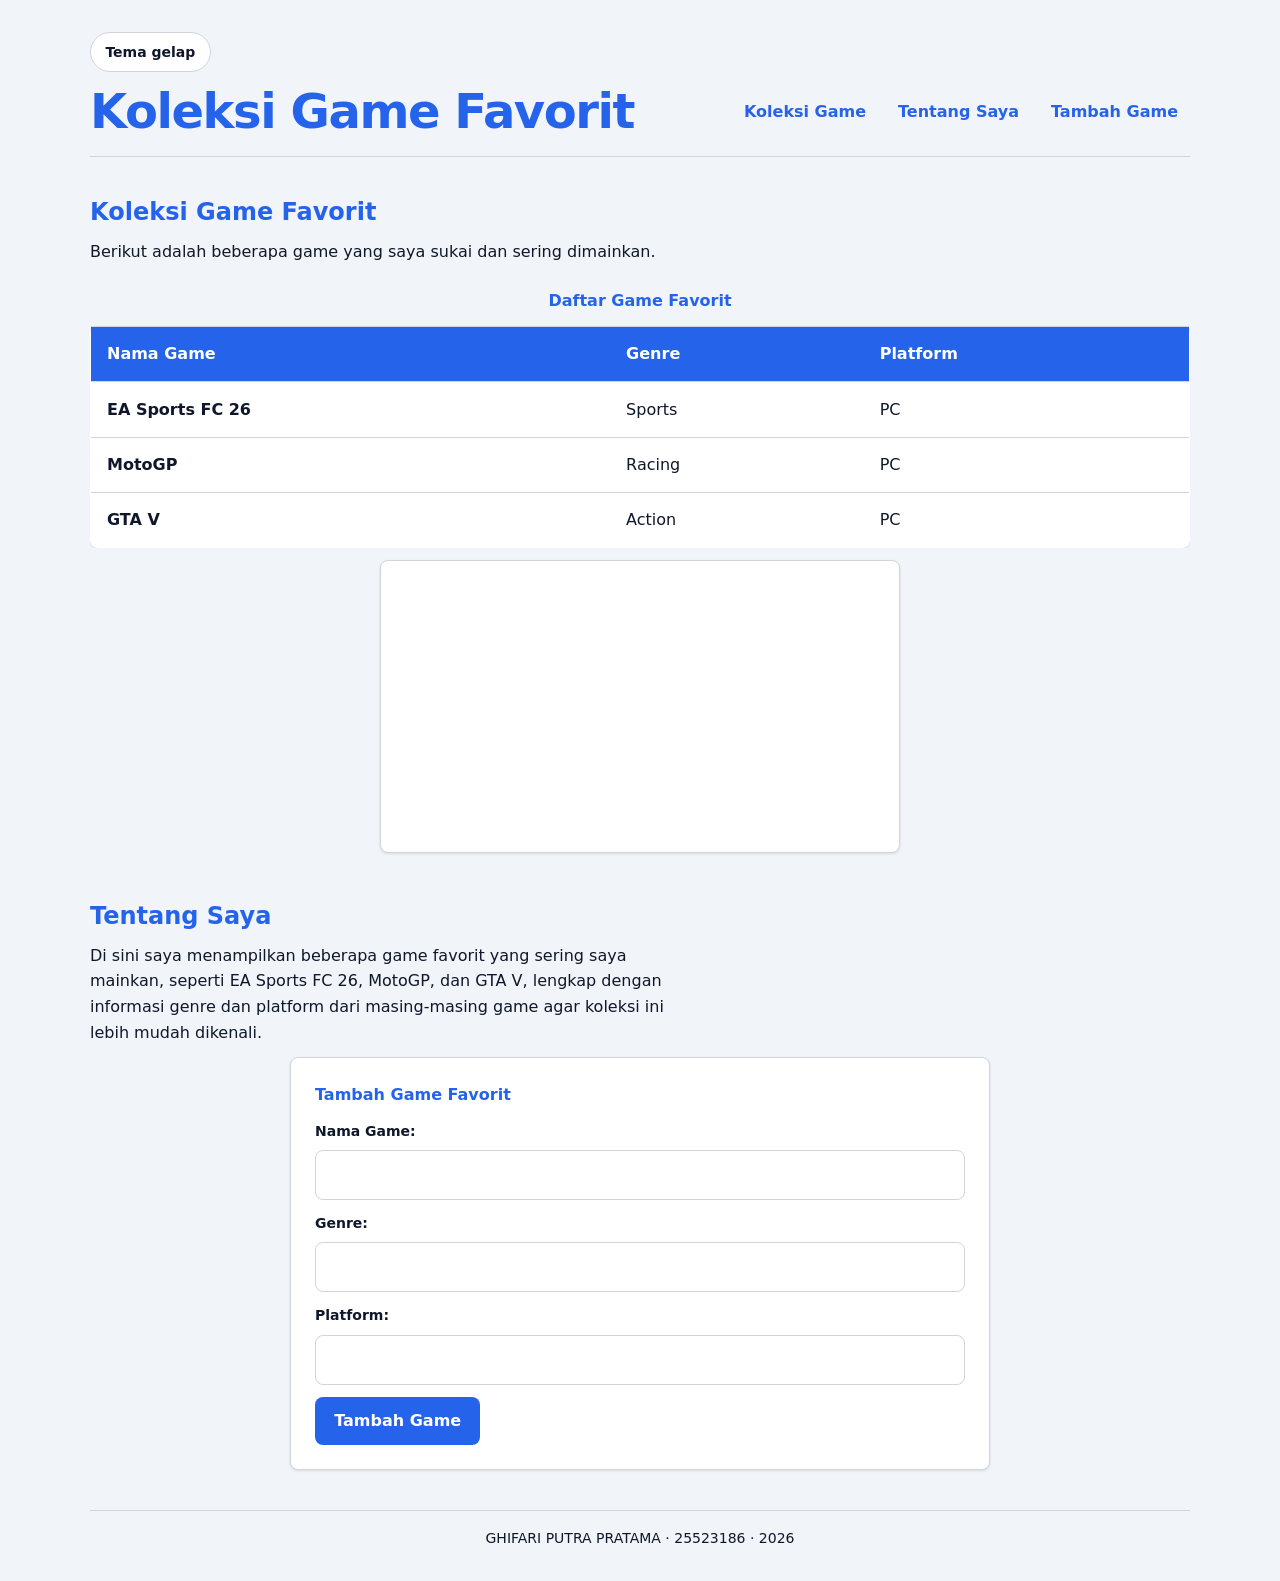
==== worksheet-p8/profil.html @ 8d689f98 "Tambah worksheet P8 dan JavaScript" ====
<!DOCTYPE html>
<html lang="id">

<head>
    <meta charset="utf-8">
    <meta name="viewport" content="width=device-width, initial-scale=1.0">
    <title>Koleksi Game Favorit</title>

    <link rel="stylesheet" href="tokens.css">
    <link rel="stylesheet" href="base.css">
    <link rel="stylesheet" href="layout.css">
    <link rel="stylesheet" href="komponen.css">
    <link rel="stylesheet" href="tema.css">
    <link rel="stylesheet" href="responsif.css">
</head>

<body>

    <div class="page">

        <header class="navbar">

            <input type="checkbox" id="tema" class="pengalih-tema">
            <label for="tema" class="tombol-tema">Tema gelap</label>

            <div class="header-baris">

                <h1>Koleksi Game Favorit</h1>

                <nav aria-label="Navigasi utama">
                    <ul>
                        <li><a href="#koleksi">Koleksi Game</a></li>
                        <li><a href="#tentang">Tentang Saya</a></li>
                        <li><a href="#tambah">Tambah Game</a></li>
                    </ul>
                </nav>

            </div>

        </header>

        <div class="isi">

            <main class="utama">

                <section id="koleksi">

                    <h2>Koleksi Game Favorit</h2>

                    <p>
                        Berikut adalah beberapa game yang saya sukai dan sering dimainkan.
                    </p>

                    <div class="katalog">

                        <div class="table-wrap">
                        <table class="kartu papan">

                            <caption>Daftar Game Favorit</caption>

                            <thead>
                                <tr>
                                    <th scope="col">Nama Game</th>
                                    <th scope="col">Genre</th>
                                    <th scope="col">Platform</th>
                                </tr>
                            </thead>

                            <tbody>

                                <tr>
                                    <th scope="row">EA Sports FC 26</th>
                                    <td>Sports</td>
                                    <td>PC</td>
                                </tr>

                                <tr>
                                    <th scope="row">MotoGP</th>
                                    <td>Racing</td>
                                    <td>PC</td>
                                </tr>

                                <tr>
                                    <th scope="row">GTA V</th>
                                    <td>Action</td>
                                    <td>PC</td>
                                </tr>

                            </tbody>

                                                </table>
                    </div>

                    </div>

                    <figure class="slideshow">

                        <div class="slide">

                            <img
                                src="ea-sports-fc-26.jpg"
                                alt="Sampul game EA Sports FC 26"
                                width="640"
                                height="360"
                                loading="lazy">

                            <span>EA Sports FC 26</span>

                        </div>

                        <div class="slide">

                            <img
                                src="motogp.jpg"
                                alt="Sampul game MotoGP"
                                width="640"
                                height="360"
                                loading="lazy">

                            <span>MotoGP</span>

                        </div>

                        <div class="slide">

                            <img
                                src="gta-v.jpg"
                                alt="Sampul game GTA V"
                                width="640"
                                height="360"
                                loading="lazy">

                            <span>GTA V</span>

                        </div>

                    </figure>

                </section>

                <section id="tentang">

                    <h2>Tentang Saya</h2>
		<p>
    Di sini saya menampilkan beberapa game favorit yang sering saya mainkan, seperti EA Sports FC 26, MotoGP, dan GTA V, lengkap dengan informasi genre dan platform dari masing-masing game agar koleksi ini lebih mudah dikenali.
		</p>
                    <div id="tambah">

                        <h3>Tambah Game Favorit</h3>

                        <form action="/simpan" method="post">

                            <div class="form-kolom">

                                <label for="nama-game">Nama Game:</label>

                                <input
                                    type="text"
                                    id="nama-game"
                                    name="nama-game"
                                    required>

                                <p class="pesan-galat">
                                    Isi nama game.
                                </p>

                            </div>

                            <div class="form-kolom">

                                <label for="genre">Genre:</label>

                                <input
                                    type="text"
                                    id="genre"
                                    name="genre"
                                    required>

                                <p class="pesan-galat">
                                    Isi genre game.
                                </p>

                            </div>

                            <div class="form-kolom">

                                <label for="platform">Platform:</label>

                                <input
                                    type="text"
                                    id="platform"
                                    name="platform"
                                    required>

                                <p class="pesan-galat">
                                    Isi platform game.
                                </p>

                            </div>

                            <button type="submit">
                                Tambah Game
                            </button>

                        </form>

                    </div>

                </section>

            </main>

        </div>

        <footer>

            <p>
                GHIFARI PUTRA PRATAMA · 25523186 · 2026
            </p>

        </footer>

    </div>

</body>

</html>
---- worksheet-p8/tokens.css ----
:root {
    /* Primitive tokens */
    --blue-700: #2563EB;
    --blue-500: #3B82F6;
    --blue-300: #93C5FD;

    --gray-950: #0F172A;
    --gray-800: #1E293B;
    --gray-300: #D1D5DB;
    --gray-100: #F1F5F9;
    --white: #FFFFFF;

    --red-700: #B00020;

    --space-1: 0.25rem;
    --space-2: 0.5rem;
    --space-3: 0.75rem;
    --space-4: 1rem;
    --space-6: 1.5rem;

    --radius-md: 0.5rem;
    --radius-full: 999px;

    --shadow-1: 0 1px 3px rgba(0, 0, 0, 0.10);

    --text-sm: 0.875rem;
    --text-md: 1rem;
    --text-xl: 1.5rem;
    --text-3xl: 2.25rem;

    /* Semantic tokens */
    --color-bg: var(--gray-100);
    --color-fg: var(--gray-950);
    --color-surface: var(--white);
    --color-border: var(--gray-300);
    --color-primary: var(--blue-700);
    --color-danger: var(--red-700);
    --color-focus: var(--blue-700);

    --card-pad: var(--space-4);
    --section-gap: var(--space-6);
}
---- worksheet-p8/base.css ----
*, *::before, *::after {
    box-sizing: border-box;
}

* {
    margin: 0;
}

html {
    font-size: 100%;
    scroll-behavior: smooth;
}

body {
    min-height: 100vh;
    font-family: system-ui, "Segoe UI", Roboto, sans-serif;
    font-size: var(--text-md);
    line-height: 1.6;
    color: var(--color-fg);
    background: var(--color-bg);
    padding: var(--space-4);
    transition:
        background-color 0.25s ease,
        color 0.25s ease;
}

img {
    max-width: 100%;
    height: auto;
    display: block;
}

h1 {
    font-size: clamp(2rem, 5vw, 3rem);
    line-height: 1.15;
    letter-spacing: -0.03em;
}

h2 {
    font-size: var(--text-xl);
    line-height: 1.25;
}

h3 {
    font-size: var(--text-md);
}

p {
    color: var(--color-fg);
}

main p {
    max-width: 60ch;
}

button,
input,
select,
textarea {
    font: inherit;
}
---- worksheet-p8/layout.css ----
header {
    max-width: 1100px;
    margin-inline: auto;
    padding-block: var(--space-4);
    border-bottom: 1px solid var(--color-border);
}

.header-baris {
    display: flex;
    align-items: center;
    justify-content: space-between;
    gap: var(--space-4);
    flex-wrap: wrap;
}

header h1 {
    color: var(--color-primary);
}

nav ul {
    display: flex;
    align-items: center;
    gap: var(--space-2);
    list-style: none;
    padding: 0;
    flex-wrap: wrap;
}

nav a {
    display: inline-block;
    padding: var(--space-2) var(--space-3);
    border-radius: var(--radius-md);
    color: var(--color-primary);
    text-decoration: none;
    font-weight: 600;
    transition: 0.2s ease;
}

nav a:hover {
    background: var(--color-primary);
    color: var(--color-surface);
}

main {
    max-width: 1100px;
    margin-inline: auto;
    display: flex;
    flex-direction: column;
    gap: 3rem;
    padding-block: 2.5rem;
}

section {
    display: flex;
    flex-direction: column;
    gap: var(--space-3);
}

section h2 {
    color: var(--color-primary);
}

.katalog {
    display: flex;
    flex-wrap: wrap;
    gap: var(--space-4);
    width: 100%;
}

.kartu {
    flex: 1 1 16rem;
    width: 100%;
    background: var(--color-surface);
    border: 1px solid var(--color-border);
    border-radius: var(--radius-md);
    box-shadow: var(--shadow-1);
    padding: var(--card-pad);
    overflow: hidden;
}

figure {
    width: 100%;
    max-width: 520px;
    margin-inline: auto;
    display: flex;
    flex-direction: column;
    gap: var(--space-2);
}

figure img {
    width: 100%;
    height: auto;
    max-width: 100%;
    border-radius: var(--radius-md);
    border: 1px solid var(--color-border);
    box-shadow: var(--shadow-1);
}

figcaption {
    text-align: center;
    font-size: var(--text-sm);
    font-weight: 600;
}

#tambah {
    width: 100%;
    max-width: 700px;
    margin-inline: auto;
    padding: 1.5rem;
    background: var(--color-surface);
    border: 1px solid var(--color-border);
    border-radius: var(--radius-md);
    box-shadow: var(--shadow-1);
}

#tambah h3 {
    margin-bottom: var(--space-3);
    color: var(--color-primary);
}

footer {
    max-width: 1100px;
    margin-inline: auto;
    padding-block: var(--space-4);
    border-top: 1px solid var(--color-border);
    text-align: center;
    font-size: var(--text-sm);
}
---- worksheet-p8/komponen.css ----
table {
    width: 100%;
    border-collapse: collapse;
    overflow: hidden;
    border-radius: var(--radius-md);
}

caption {
    padding: var(--space-3);
    font-weight: 700;
    color: var(--color-primary);
}

th,
td {
    padding: 0.9rem 1rem;
    text-align: left;
    border-bottom: 1px solid var(--color-border);
}

thead th {
    background: var(--color-primary);
    color: var(--color-surface);
}

tbody tr:last-child th,
tbody tr:last-child td {
    border-bottom: 0;
}

tbody tr:hover {
    background: var(--color-bg);
}

.form-kolom {
    display: flex;
    flex-direction: column;
    gap: var(--space-2);
    margin-bottom: var(--space-3);
}

.form-kolom label {
    font-size: var(--text-sm);
    font-weight: 600;
}

.form-kolom input,
.form-kolom select,
.form-kolom textarea {
    width: 100%;
    font: inherit;
    padding: 0.7rem 0.8rem;
    border: 1px solid var(--color-border);
    border-radius: var(--radius-md);
    background: var(--color-surface);
    color: var(--color-fg);
}

.form-kolom input:focus,
.form-kolom select:focus,
.form-kolom textarea:focus {
    border-color: var(--color-primary);
}

button {
    font: inherit;
    padding: 0.7rem 1.2rem;
    border: 0;
    border-radius: var(--radius-md);
    background: var(--color-primary);
    color: var(--color-surface);
    font-weight: 700;
    cursor: pointer;
    transition: 0.2s ease;
}

button:hover {
    transform: translateY(-1px);
    opacity: 0.9;
}

:focus-visible {
    outline: 2px solid var(--color-focus);
    outline-offset: 3px;
}

input:user-invalid {
    border-color: var(--color-danger);
    border-width: 2px;
}

.pesan-galat {
    display: none;
    color: var(--color-danger);
    font-size: var(--text-sm);
}

.form-kolom:has(input:user-invalid) .pesan-galat {
    display: block;
}
---- worksheet-p8/tema.css ----
/* ==============================
   TOGGLE TEMA
   ============================== */

.pengalih-tema {
    position: absolute;
    width: 1px;
    height: 1px;
    opacity: 0;
    overflow: hidden;
}

.tombol-tema {
    display: inline-flex;
    align-items: center;
    justify-content: center;
    width: fit-content;
    margin-bottom: var(--space-3);
    padding: 0.5rem 0.9rem;
    border: 1px solid var(--color-border);
    border-radius: var(--radius-full);
    background: var(--color-surface);
    color: var(--color-fg);
    font-size: var(--text-sm);
    font-weight: 600;
    cursor: pointer;
    transition: 0.2s ease;
}

.tombol-tema:hover {
    border-color: var(--color-primary);
    color: var(--color-primary);
}

/* ==============================
   TEMA TERANG DEFAULT
   ============================== */

:root:has(#tema:not(:checked)) {
    --color-bg: var(--gray-100);
    --color-fg: var(--gray-950);
    --color-surface: var(--white);
    --color-border: var(--gray-300);
    --color-primary: var(--blue-700);
    --color-danger: var(--red-700);
    --color-focus: var(--blue-700);
}

/* ==============================
   TEMA GELAP MANUAL
   ============================== */

:root:has(#tema:checked) {
    --color-bg: var(--gray-950);
    --color-fg: var(--gray-100);
    --color-surface: var(--gray-800);
    --color-border: var(--gray-300);
    --color-primary: var(--blue-300);
    --color-danger: #FF6B6B;
    --color-focus: var(--blue-300);
}

/* ==============================
   TRANSISI
   ============================== */

body,
.kartu,
#tambah,
.form-kolom input,
.form-kolom select,
.form-kolom textarea,
.tombol-tema {
    transition:
        background-color 0.25s ease,
        color 0.25s ease,
        border-color 0.25s ease;
}
/* ==============================
   SLIDESHOW GAME
   ============================== */

.slideshow {
    position: relative;
    width: 100%;
    max-width: 520px;
    margin-inline: auto;
    aspect-ratio: 16 / 9;
    overflow: hidden;
    border-radius: var(--radius-md);
    border: 1px solid var(--color-border);
    box-shadow: var(--shadow-1);
    background: var(--color-surface);
}

.slide {
    position: absolute;
    inset: 0;
    opacity: 0;
    animation: pergantian-slide 12s infinite;
}

.slide:nth-child(1) {
    animation-delay: 0s;
}

.slide:nth-child(2) {
    animation-delay: 4s;
}

.slide:nth-child(3) {
    animation-delay: 8s;
}

.slide img {
    width: 100%;
    height: 100%;
    object-fit: cover;
}

.slide span {
    position: absolute;
    left: 0;
    right: 0;
    bottom: 0;
    padding: 0.7rem 1rem;
    background: rgb(0 0 0 / 65%);
    color: #ffffff;
    text-align: center;
    font-weight: 700;
}

@keyframes pergantian-slide {

    0% {
        opacity: 0;
    }

    8% {
        opacity: 1;
    }

    30% {
        opacity: 1;
    }

    38% {
        opacity: 0;
    }

    100% {
        opacity: 0;
    }
}
---- worksheet-p8/responsif.css ----
/* Dasar: berlaku di semua lebar */
body {
    width: 100%;
    min-width: 0;
}

.isi {
    grid-template-columns: 1fr;
    gap: var(--space-4);
}

.katalog {
    grid-template-columns: 1fr;
    gap: var(--space-4);
}

img {
    max-width: 100%;
    height: auto;
}

table {
    width: 100%;
}

/* Tablet: galeri dua kolom */
@media (min-width: 48rem) {
    .katalog {
        grid-template-columns: repeat(2, 1fr);
    }
}

/* Desktop: galeri tiga kolom */
@media (min-width: 60rem) {
    .katalog {
        grid-template-columns: repeat(3, 1fr);
    }
}

.table-wrap {
    width: 100%;
    overflow-x: auto;
}
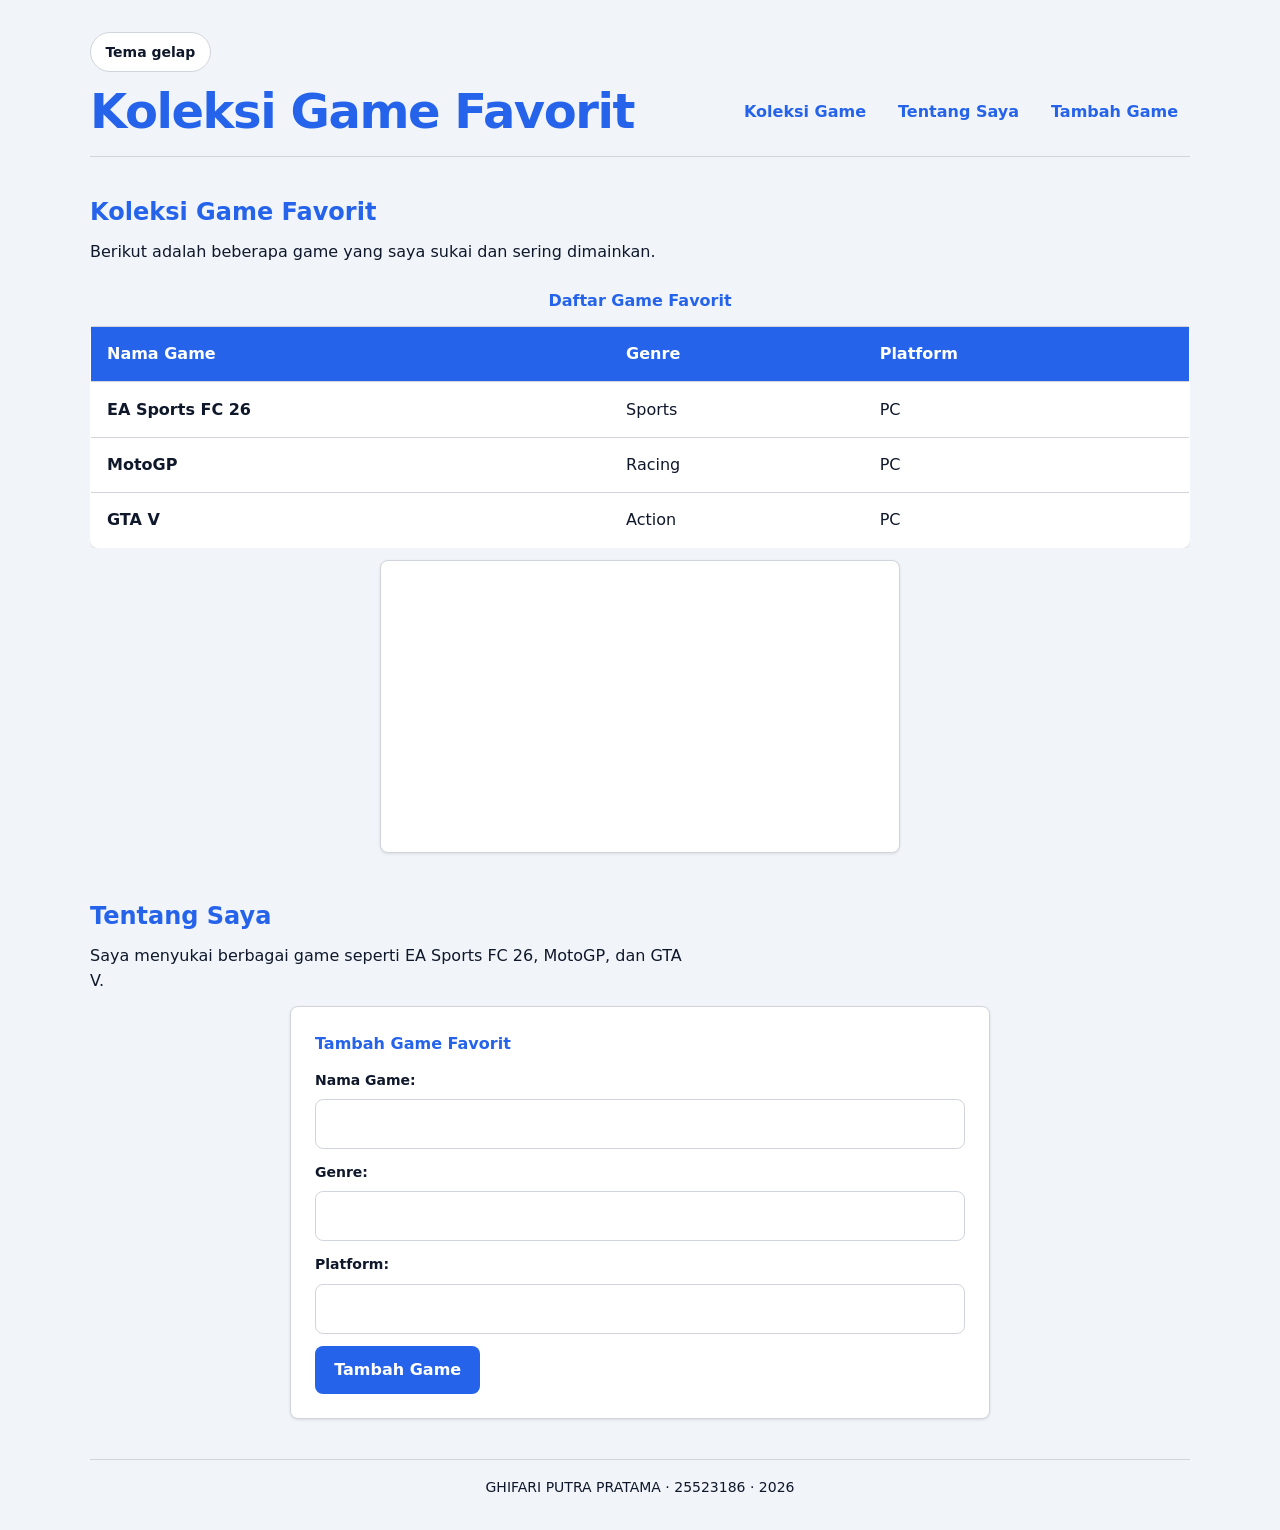
==== commit ffae9099: "P8 — hubungkan data JavaScript ke halaman" ====
--- a/worksheet-p8/profil.html
+++ b/worksheet-p8/profil.html
@@ -25,7 +25,7 @@
 
             <div class="header-baris">
 
-                <h1>Koleksi Game Favorit</h1>
+                <h1 id="judul-halaman"></h1>
 
                 <nav aria-label="Navigasi utama">
                     <ul>
@@ -45,51 +45,31 @@
 
                 <section id="koleksi">
 
-                    <h2>Koleksi Game Favorit</h2>
-
-                    <p>
-                        Berikut adalah beberapa game yang saya sukai dan sering dimainkan.
-                    </p>
+                    <h2 id="judul-koleksi"></h2>
+
+                    <p id="deskripsi-koleksi"></p>
 
                     <div class="katalog">
 
                         <div class="table-wrap">
-                        <table class="kartu papan">
-
-                            <caption>Daftar Game Favorit</caption>
-
-                            <thead>
-                                <tr>
-                                    <th scope="col">Nama Game</th>
-                                    <th scope="col">Genre</th>
-                                    <th scope="col">Platform</th>
-                                </tr>
-                            </thead>
-
-                            <tbody>
-
-                                <tr>
-                                    <th scope="row">EA Sports FC 26</th>
-                                    <td>Sports</td>
-                                    <td>PC</td>
-                                </tr>
-
-                                <tr>
-                                    <th scope="row">MotoGP</th>
-                                    <td>Racing</td>
-                                    <td>PC</td>
-                                </tr>
-
-                                <tr>
-                                    <th scope="row">GTA V</th>
-                                    <td>Action</td>
-                                    <td>PC</td>
-                                </tr>
-
-                            </tbody>
-
-                                                </table>
-                    </div>
+
+                            <table class="kartu papan">
+
+                                <caption>Daftar Game Favorit</caption>
+
+                                <thead>
+                                    <tr>
+                                        <th scope="col">Nama Game</th>
+                                        <th scope="col">Genre</th>
+                                        <th scope="col">Platform</th>
+                                    </tr>
+                                </thead>
+
+                                <tbody id="daftar-game"></tbody>
+
+                            </table>
+
+                        </div>
 
                     </div>
 
@@ -104,7 +84,7 @@
                                 height="360"
                                 loading="lazy">
 
-                            <span>EA Sports FC 26</span>
+                            <span class="nama-slide"></span>
 
                         </div>
 
@@ -117,7 +97,7 @@
                                 height="360"
                                 loading="lazy">
 
-                            <span>MotoGP</span>
+                            <span class="nama-slide"></span>
 
                         </div>
 
@@ -130,7 +110,7 @@
                                 height="360"
                                 loading="lazy">
 
-                            <span>GTA V</span>
+                            <span class="nama-slide"></span>
 
                         </div>
 
@@ -141,9 +121,9 @@
                 <section id="tentang">
 
                     <h2>Tentang Saya</h2>
-		<p>
-    Di sini saya menampilkan beberapa game favorit yang sering saya mainkan, seperti EA Sports FC 26, MotoGP, dan GTA V, lengkap dengan informasi genre dan platform dari masing-masing game agar koleksi ini lebih mudah dikenali.
-		</p>
+
+                    <p id="tentang-saya"></p>
+
                     <div id="tambah">
 
                         <h3>Tambah Game Favorit</h3>
@@ -222,8 +202,8 @@
 
     </div>
 
+    <script type="module" src="js/app.js"></script>
+
 </body>
 
-</html>
-
-
+</html>
